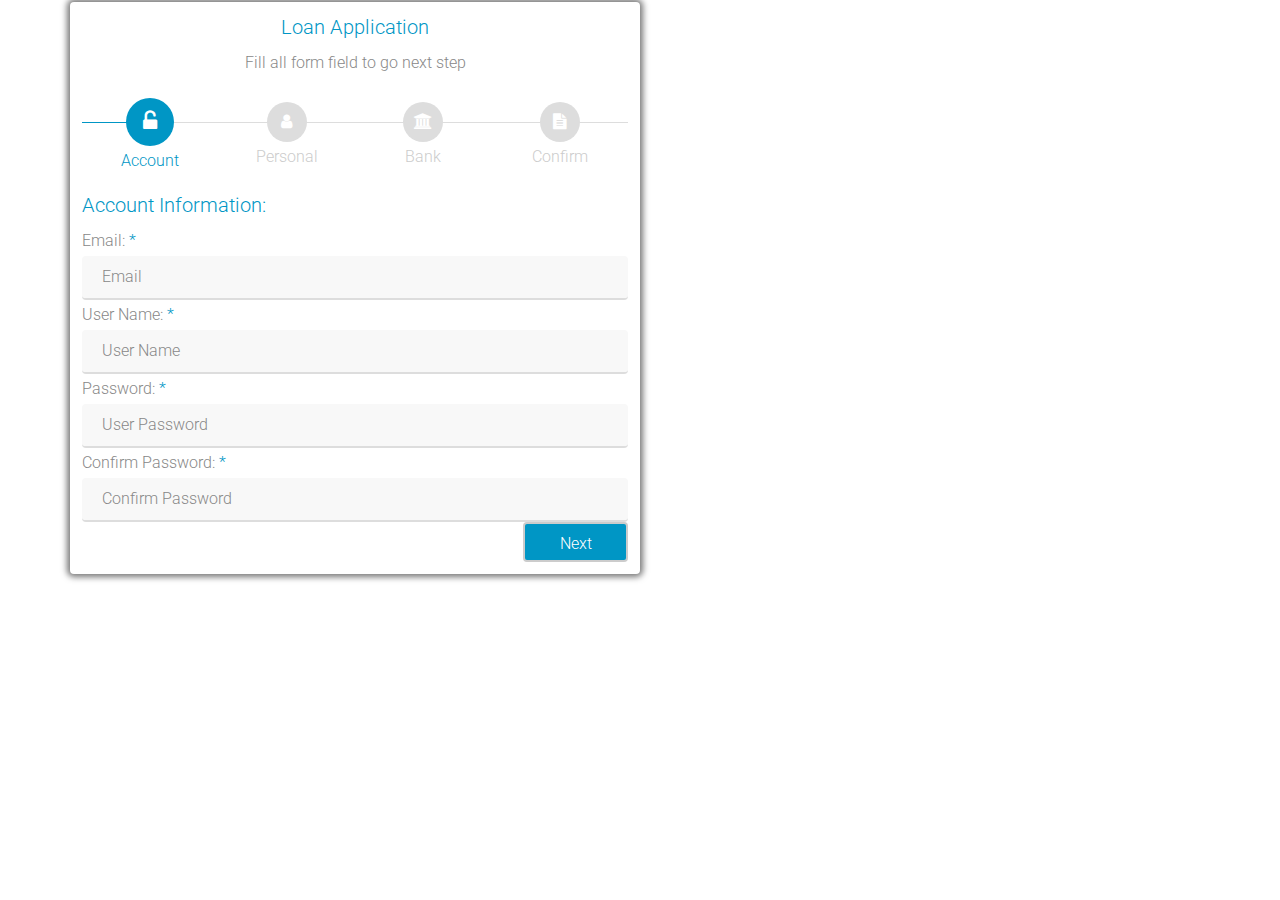
==== index.html @ 5dd4830e "Loan App" ====
<!DOCTYPE html>
<html lang="en">

<head>

    <meta charset="utf-8">
    <meta http-equiv="X-UA-Compatible" content="IE=edge">
    <meta name="viewport" content="width=device-width, initial-scale=1">
    <title>Bank Account | Form Wizard</title>

    <!-- Google Font -->
    <link rel="stylesheet" href="https://fonts.googleapis.com/css?family=Roboto:400,100,300,500">
    <!-- BootStrap Stylesheet -->
    <link rel="stylesheet" href="assets/external/bootstrap/css/bootstrap.min.css">
    <!-- Font-Awesome Stylesheet -->
    <link rel="stylesheet" href="assets/external/font-awesome/css/font-awesome.min.css">


    <!-- Plugin Custom Stylesheet -->
    <link rel="stylesheet" href="assets/custom/css/form-wizard-brand.css">
    <!--*****
		If you need to change the form color then you have to just change the CSS file name!! Do it very simply, like as "form-wizard-red.css" for make it red color. Our template other colors name is there ( black, blue, red, pink, purple, teal, green, yellow, orange, brown, cyan, lime ). Replace the name and make it awesome!!!
		*****-->

    <style type="text/css" media="screen">
        .header-button-group,
        .body-button-group {
            float: left;
            width: 100%;
            height: auto;
            display: block;
            text-align: center;
            overflow: hidden;
        }
        
        .header-button-group h2,
        .body-button-group h2 {
            font-size: 20px;
            color: #2b2b2b;
            text-transform: uppercase;
            padding: 8px 0;
        }
        
        .header-button-group button,
        .body-button-group button {
            background: #0096c5;
            padding: 7px 15px;
            color: #fff;
            font-weight: 500;
            text-transform: uppercase;
        }
    </style>



</head>

<body>
    <!-- oncontextmenu="return false;"-->
    <!-- main content -->
    <section class="form-box">
        <div class="container" style="padding:0">

            <div class="rows">
                <div class="col-sm-10 col-sm-offset-1 col-md-8 col-md-offset-2 col-lg-6 col-lg-offset-3">

                    <!-- Form Wizard -->
                    <div class="form-wizard form-header-classic form-body-material">
                        <!-- 
						Just change the class name for make it with different style of design.

						Use anyone class "form-header-classic" or "form-header-modarn" or "form-header-stylist" for set your form header design.
						
						Use anyone class "form-body-classic" or "form-body-material" or "form-body-stylist" for set your form element design.
						-->
                        <form role="form" action="" method="post">
                            <h4>Loan Application</h4>
                            <p>Fill all form field to go next step</p>

                            <!-- Form progress -->
                            <div class="form-wizard-steps form-wizard-tolal-steps-4">
                                <div class="form-wizard-progress">
                                    <div class="form-wizard-progress-line" data-now-value="12.25" data-number-of-steps="4" style="width: 12.25%;"></div>
                                </div>
                                <!-- Step 1 -->
                                <div class="form-wizard-step active">
                                    <div class="form-wizard-step-icon"><i class="fa fa-unlock-alt" aria-hidden="true"></i></div>
                                    <p>Account</p>
                                </div>
                                <!-- Step 1 -->

                                <!-- Step 2 -->
                                <div class="form-wizard-step">
                                    <div class="form-wizard-step-icon"><i class="fa fa-user" aria-hidden="true"></i></div>
                                    <p>Personal</p>
                                </div>
                                <!-- Step 2 -->

                                <!-- Step 3 -->
                                <div class="form-wizard-step">
                                    <div class="form-wizard-step-icon"><i class="fa fa-university" aria-hidden="true"></i></div>
                                    <p>Bank</p>
                                </div>
                                <!-- Step 3 -->

                                <!-- Step 4 -->
                                <div class="form-wizard-step">
                                    <div class="form-wizard-step-icon"><i class="fa fa-file-text" aria-hidden="true"></i></div>
                                    <p>Confirm</p>
                                </div>
                                <!-- Step 4 -->
                            </div>
                            <!-- Form progress -->


                            <!-- Form Step 1 -->
                            <fieldset>
                                <!-- Progress Bar -->

                                <!-- Progress Bar -->
                                <h4>Account Information:</h4>
                                <div class="form-group">
                                    <label>Email: <span>*</span></label>
                                    <input type="email" name="Email" placeholder="Email" class="form-control required">
                                </div>
                                <div class="form-group">
                                    <label>User Name: <span>*</span></label>
                                    <input type="text" name="Username" placeholder="User Name" class="form-control required">
                                </div>
                                <div class="form-group">
                                    <label>Password: <span>*</span></label>
                                    <input type="password" name="Password" placeholder="User Password" class="form-control required">
                                </div>
                                <div class="form-group">
                                    <label>Confirm Password: <span>*</span></label>
                                    <input type="password" name="Confirmpassword" placeholder="Confirm Password" class="form-control required">
                                </div>
                                <div class="form-wizard-buttons">
                                    <button type="button" class="btn btn-next">Next</button>
                                </div>
                            </fieldset>
                            <!-- Form Step 1 -->


                            <!-- Form Step 2 -->
                            <fieldset>
                                <!-- Progress Bar -->
                                <div class="progress">
                                    <div class="progress-bar progress-bar-striped active" role="progressbar" aria-valuenow="50" aria-valuemin="0" aria-valuemax="100" style="width: 50%">
                                    </div>
                                </div>
                                <!-- Progress Bar -->
                                <h4>Personal Information : <span>Step 2 - 4</span></h4>
                                <div class="form-group">
                                    <label>First Name: <span>*</span></label>
                                    <input type="text" name="First Name" placeholder="First Name" class="form-control required">
                                </div>
                                <div class="form-group">
                                    <label>Last Name: <span>*</span></label>
                                    <input type="text" name="Last Name" placeholder="Last Name" class="form-control required">
                                </div>
                                <div class="form-group">
                                    <label>Gender : </label>
                                    <label class="radio-inline">
									  <input type="radio" name="Gender" value="option1" checked="checked"> Male
									</label>
                                    <label class="radio-inline">
									  <input type="radio" name="Gender" value="option2"> Female
									</label>
                                </div>
                                <div class="container-fluid">
                                    <div class="row form-inline">
                                        <div class="form-group col-md-3 col-xs-3">
                                            <label>Date Of Birth: </label>
                                        </div>
                                        <div class="form-group col-md-3 col-xs-3">
                                            <label>Day: </label>
                                            <select class="form-control">
									  <option>01</option>
									  <option>02</option>
									  <option>03</option>
									  <option>04</option>
									  <option>05</option>
									</select>
                                        </div>
                                        <div class="form-group col-md-3 col-xs-3">
                                            <label>Month: </label>
                                            <select class="form-control">
									  <option>Jan</option>
									  <option>Feb</option>
									  <option>Mar</option>
									  <option>Apr</option>
									  <option>May</option>
									</select>
                                        </div>
                                        <div class="form-group col-md-3 col-xs-3">
                                            <label>Year: </label>
                                            <select class="form-control">
									  <option>2017</option>
									  <option>2018</option>
									  <option>2019</option>
									  <option>2020</option>
									  <option>2021</option>
									</select>
                                        </div>
                                    </div>
                                </div>
                                <div style="clear:both;"></div>
                                <div class="form-group">
                                    <label>Phone: <span>*</span></label>
                                    <input type="text" name="Phone" placeholder="Phone" class="form-control required">
                                </div>
                                <div class="form-group">
                                    <label>Address: <span>*</span></label>
                                    <input type="text" name="Address" placeholder="Address" class="form-control required">
                                </div>
                                <div class="form-group">
                                    <label>Zip Code: <span>*</span></label>
                                    <input type="text" name="Zip Code" placeholder="Zip Code" class="form-control required">
                                </div>
                                <div class="form-group">
                                    <label>State: <span>*</span></label>
                                    <input type="text" name="State" placeholder="State" class="form-control required">
                                </div>
                                <div class="form-group">
                                    <label>Country: </label>
                                    <select class="form-control">
									  <option>Australia</option>
									  <option>America</option>
									  <option>Bangladesh</option>
									  <option>Canada</option>
									  <option>England</option>
									</select>
                                </div>

                                <div class="form-wizard-buttons">
                                    <button type="button" class="btn btn-previous">Previous</button>
                                    <button type="button" class="btn btn-next">Next</button>
                                </div>
                            </fieldset>
                            <!-- Form Step 2 -->


                            <!-- Form Step 3 -->
                            <fieldset>
                                <!-- Progress Bar -->
                                <div class="progress">
                                    <div class="progress-bar progress-bar-striped active" role="progressbar" aria-valuenow="75" aria-valuemin="0" aria-valuemax="100" style="width: 75%">
                                    </div>
                                </div>
                                <!-- Progress Bar -->
                                <h4>Bank Information: <span>Step 3 - 4</span></h4>
                                <div class="form-group">
                                    <label>Bank Name: <span>*</span></label>
                                    <input type="text" name="Bank Name" placeholder="Bank Name" class="form-control required">
                                </div>
                                <div class="form-group">
                                    <label>Branch Name: <span>*</span></label>
                                    <input type="text" name="Holder Name" placeholder="Holder Name" class="form-control required">
                                </div>
                                <div class="form-group">
                                    <label>Account Name: <span>*</span></label>
                                    <input type="text" name="Account Name" placeholder="Account Name" class="form-control required">
                                </div>
                                <div class="form-group">
                                    <label>Account Number: <span>*</span></label>
                                    <input type="text" name="Account Number" placeholder="Account Number" class="form-control required">
                                </div>
                                <div class="container-fluid">
                                    <div class="row form-inline">
                                        <div class="form-group col-md-3 col-xs-3">
                                            <label>Account Create: </label>
                                        </div>
                                        <div class="form-group col-md-3 col-xs-3">
                                            <label>Day: </label>
                                            <select class="form-control">
									  <option>01</option>
									  <option>02</option>
									  <option>03</option>
									  <option>04</option>
									  <option>05</option>
									</select>
                                        </div>
                                        <div class="form-group col-md-3 col-xs-3">
                                            <label>Month: </label>
                                            <select class="form-control">
									  <option>Jan</option>
									  <option>Feb</option>
									  <option>Mar</option>
									  <option>Apr</option>
									  <option>May</option>
									</select>
                                        </div>
                                        <div class="form-group col-md-3 col-xs-3">
                                            <label>Year: </label>
                                            <select class="form-control">
									  <option>2017</option>
									  <option>2018</option>
									  <option>2019</option>
									  <option>2020</option>
									  <option>2021</option>
									</select>
                                        </div>
                                    </div>
                                </div>
                                <br/>
                                <div class="form-wizard-buttons">
                                    <button type="button" class="btn btn-previous">Previous</button>
                                    <button type="button" class="btn btn-next">Next</button>
                                </div>
                            </fieldset>
                            <!-- Form Step 3 -->


                            <!-- Form Step 4 -->
                            <fieldset>
                                <!-- Progress Bar -->
                                <div class="progress">
                                    <div class="progress-bar progress-bar-striped active" role="progressbar" aria-valuenow="100" aria-valuemin="0" aria-valuemax="100" style="width: 100%">
                                    </div>
                                </div>
                                <!-- Progress Bar -->
                                <h4>Confirm Details: <span>Step 4 - 4</span></h4>
                                <div style="clear:both;"></div>
                                <div class="table-responsive">
                                    <table class="table">
                                        <tr>
                                            <th>Name</th>
                                            <td>Abdul Kuddus</td>
                                        </tr>
                                        <tr>
                                            <th>Email</th>
                                            <td><a href="/cdn-cgi/l/email-protection" class="__cf_email__" data-cfemail="83f0eceee6c3e6fbade0ecee">[email&#160;protected]</a></td>
                                        </tr>
                                        <tr>
                                            <th>Phone</th>
                                            <td>0123456789</td>
                                        </tr>
                                        <tr>
                                            <th>User</th>
                                            <td>Abdulkuddus99</td>
                                        </tr>
                                        <tr>
                                            <th>Gender</th>
                                            <td>Male</td>
                                        </tr>
                                        <tr>
                                            <th>Address</th>
                                            <td>House #06 kallayanpur, Dhaka</td>
                                        </tr>
                                        <tr>
                                            <th>Zip Code</th>
                                            <td>1207</td>
                                        </tr>
                                        <tr>
                                            <th>Country</th>
                                            <td>Bangladesh</td>
                                        </tr>
                                        <tr>
                                            <th>Bank Name</th>
                                            <td>Dhaka city Bank</td>
                                        </tr>
                                        <tr>
                                            <th>Branch Name</th>
                                            <td>Dhaka city Branch</td>
                                        </tr>
                                        <tr>
                                            <th>Account Number</th>
                                            <td>456974542514</td>
                                        </tr>
                                    </table>
                                </div>
                                <div class="form-wizard-buttons">
                                    <button type="button" class="btn btn-previous">Previous</button>
                                    <button type="submit" class="btn btn-submit">Submit</button>
                                </div>
                            </fieldset>
                            <!-- Form Step 4 -->

                        </form>

                    </div>
                    <!-- Form Wizard -->
                </div>
            </div>

        </div>
    </section>
    <!-- main content -->


    <!-- Jquery JS -->
    <script src="assets/external/jquery-1.11.1.min.js"></script>
    <!-- bootStrap JS -->
    <script src="assets/external/bootstrap/js/bootstrap.min.js"></script>


    <!-- Plugin Custom JS -->
    <script src="assets/custom/js/form-wizard.js"></script>
    <!-- Plugin Custom JS -->
</body>

</html>
---- assets/custom/css/form-wizard-brand.css ----
.form-box {
    padding: 2px;
}

.form-wizard {
    padding: 12px;
    background: #fff;
    -moz-border-radius: 4px;
    -webkit-border-radius: 4px;
    border-radius: 4px;
    box-shadow: 0px 0px 6px 3px #777;
    font-family: 'Roboto', sans-serif;
    font-size: 16px;
    font-weight: 300;
    color: #888;
    line-height: 30px;
    text-align: center;
}


/** Form Body Classic **/

.form-body-classic .form-control {
    height: 44px;
    margin: 0;
    padding: 0 20px;
    background: #f8f8f8 none repeat scroll 0 0;
    border: 1px solid #eee;
    border-radius: 0px;
    font-family: 'Roboto', FontAwesome;
    font-size: 16px;
    font-weight: 300;
    line-height: 44px;
    color: #333;
    -moz-border-radius: none;
    -webkit-border-radius: none;
    border-radius: none;
    -moz-box-shadow: none;
    -webkit-box-shadow: none;
    box-shadow: none;
}

.form-body-classic .form-control:focus {
    outline: 0;
    background: #f8f8f8 none repeat scroll 0 0;
    border: 1px solid #eee;
    -moz-box-shadow: none;
    -webkit-box-shadow: none;
    box-shadow: none;
}

.form-body-classic.form-wizard .btn {
    min-width: 105px;
    height: 40px;
    margin: 0;
    padding: 0 20px;
    border: 2px solid #ccc;
    font-family: 'Roboto', sans-serif;
    font-size: 16px;
    font-weight: 300;
    line-height: 40px;
    color: #fff;
    -moz-border-radius: 4px;
    -webkit-border-radius: 4px;
    border-radius: 4px;
    text-shadow: none;
    -moz-box-shadow: none;
    -webkit-box-shadow: none;
    box-shadow: none;
}


/** Form Body Classic **/


/** Form Body Stylist **/

.form-body-stylist .form-control {
    height: 44px;
    margin: 0;
    padding: 0 20px;
    background: #e1e1e1;
    /* Old browsers */
    background: -moz-linear-gradient(top, #e1e1e1 0%, #f1f1f1 50%, #e1e1e1 100%);
    /* FF3.6-15 */
    background: -webkit-linear-gradient(top, #e1e1e1 0%, #f1f1f1 50%, #e1e1e1 100%);
    /* Chrome10-25,Safari5.1-6 */
    background: linear-gradient(to bottom, #e1e1e1 0%, #f1f1f1 50%, #e1e1e1 100%);
    /* W3C, IE10+, FF16+, Chrome26+, Opera12+, Safari7+ */
    filter: progid: DXImageTransform.Microsoft.gradient( startColorstr='#e1e1e1', endColorstr='#e1e1e1', GradientType=0);
    /* IE6-9 */
    border: 1px solid #ddd;
    font-family: 'Roboto', FontAwesome;
    font-size: 16px;
    font-weight: 300;
    line-height: 44px;
    color: #888;
    -moz-border-radius: 4px;
    -webkit-border-radius: 4px;
    border-radius: 4px;
    -moz-box-shadow: none;
    -webkit-box-shadow: none;
    box-shadow: none;
}

.form-body-stylist .form-control:focus {
    outline: 0;
    background: #e1e1e1;
    /* Old browsers */
    background: -moz-linear-gradient(top, #e1e1e1 0%, #f1f1f1 50%, #e1e1e1 100%);
    /* FF3.6-15 */
    background: -webkit-linear-gradient(top, #e1e1e1 0%, #f1f1f1 50%, #e1e1e1 100%);
    /* Chrome10-25,Safari5.1-6 */
    background: linear-gradient(to bottom, #e1e1e1 0%, #f1f1f1 50%, #e1e1e1 100%);
    /* W3C, IE10+, FF16+, Chrome26+, Opera12+, Safari7+ */
    filter: progid: DXImageTransform.Microsoft.gradient( startColorstr='#e1e1e1', endColorstr='#e1e1e1', GradientType=0);
    /* IE6-9 */
    border: 1px solid #ccc;
    -moz-box-shadow: none;
    -webkit-box-shadow: none;
    box-shadow: none;
}

.form-body-stylist.form-wizard .btn {
    margin: 0;
    padding: 3px 15px;
    border: 2px solid #ccc;
    font-family: 'Roboto', sans-serif;
    font-size: 16px;
    font-weight: 300;
    line-height: 40px;
    color: #fff;
    -moz-border-radius: 0px;
    -webkit-border-radius: 0px;
    border-radius: 25px;
    text-shadow: none;
    -moz-box-shadow: none;
    -webkit-box-shadow: none;
    box-shadow: none;
}


/** Form Body Stylist **/


/** Form Body Material **/

.form-body-material .form-control {
    height: 44px;
    margin: 0;
    padding: 0 20px;
    background: #f8f8f8 none repeat scroll 0 0;
    border: 0px;
    border-bottom: 2px solid #ddd;
    font-family: 'Roboto', FontAwesome;
    font-size: 16px;
    font-weight: 300;
    line-height: 44px;
    color: #888;
    -moz-border-radius: 4px;
    -webkit-border-radius: 4px;
    border-radius: 4px;
    -moz-box-shadow: none;
    -webkit-box-shadow: none;
    box-shadow: none;
}

.form-body-material .form-control:focus {
    outline: 0;
    background: #f8f8f8 none repeat scroll 0 0;
    border: 0px;
    border-bottom: 2px solid #0096c5;
    -moz-box-shadow: none;
    -webkit-box-shadow: none;
    box-shadow: none;
}

.form-body-material.form-wizard .btn {
    min-width: 105px;
    height: 40px;
    margin: 0;
    padding: 0 20px;
    border: 2px solid #ccc;
    font-family: 'Roboto', sans-serif;
    font-size: 16px;
    font-weight: 300;
    line-height: 40px;
    color: #fff;
    -moz-border-radius: 4px;
    -webkit-border-radius: 4px;
    border-radius: 4px;
    text-shadow: none;
    -moz-box-shadow: none;
    -webkit-box-shadow: none;
    box-shadow: none;
}


/** Form Body Material **/


/** Form header Classic **/

.form-header-classic .form-wizard-step-icon {
    display: inline-block;
    width: 40px;
    height: 40px;
    margin-top: 4px;
    background: #ddd;
    font-size: 16px;
    color: #fff;
    line-height: 40px;
    -moz-border-radius: 50%;
    -webkit-border-radius: 50%;
    border-radius: 50%;
}

.form-header-classic .form-wizard-step.activated .form-wizard-step-icon {
    background: #fff;
    border: 1px solid #0096c5;
    color: #0096c5;
    line-height: 38px;
}

.form-header-classic .form-wizard-step.active .form-wizard-step-icon {
    width: 48px;
    height: 48px;
    margin-top: 0;
    background: #0096c5;
    font-size: 22px;
    line-height: 48px;
}

.form-header-classic .form-wizard-step p {
    color: #ccc;
}

.form-header-classic .form-wizard-step.activated p {
    color: #0096c5;
}

.form-header-classic .form-wizard-step.active p {
    color: #0096c5;
}


/** Form header Classic **/


/** Form header Modarn **/

.form-header-modarn .form-wizard-step {
    padding-top: 10px !important;
    border: 2px solid #fff;
    background: #ccc;
}

.form-header-modarn .form-wizard-step.active {
    background: #0096c5;
}

.form-header-modarn .form-wizard-step.activated {
    background: #0096c5;
}

.form-header-modarn .form-wizard-progress {
    height: 0px;
    display: none;
}

.form-header-modarn .form-wizard-step-icon {
    display: inline-block;
    width: 40px;
    height: 40px;
    margin-top: 4px;
    background: #ddd;
    font-size: 16px;
    color: #777;
    line-height: 40px;
    -moz-border-radius: 50%;
    -webkit-border-radius: 50%;
    border-radius: 50%;
}

.form-header-modarn .form-wizard-step.activated .form-wizard-step-icon {
    background: #0096c5;
    border: 1px solid #fff;
    color: #fff;
    line-height: 38px;
}

.form-header-modarn .form-wizard-step.active .form-wizard-step-icon {
    background: #fff;
    border: 1px solid #fff;
    color: #0096c5;
    line-height: 38px;
}

.form-header-modarn .form-wizard-step p {
    color: #fff;
}

.form-header-modarn .form-wizard-step.activated p {
    color: #fff;
}

.form-header-modarn .form-wizard-step.active p {
    color: #fff;
}


/** Form header Modarn **/


/** Form header Stylist **/

.form-header-stylist .form-wizard-step {
    position: relative;
    padding-top: 10px !important;
    border: 0px solid #fff;
    background: #ccc;
}

.form-header-stylist .form-wizard-step::before {
    content: '';
    position: absolute;
    left: 0%;
    top: -2%;
    width: 0;
    height: 0;
    border-top: 50px solid transparent;
    border-bottom: 50px solid transparent;
    border-left: 20px solid #ccc;
    clear: both;
    z-index: 999;
}

.form-header-stylist .form-wizard-step.active::after {
    content: '';
    position: absolute;
    right: -20px;
    top: -2%;
    width: 0;
    height: 0;
    border-top: 50px solid transparent;
    border-bottom: 50px solid transparent;
    border-left: 20px solid #0096c5;
    clear: both;
    z-index: 9999;
}

.form-header-stylist .form-wizard-step.activated::after {
    content: '';
    position: absolute;
    right: -20px;
    top: -2%;
    width: 0;
    height: 0;
    border-top: 50px solid transparent;
    border-bottom: 50px solid transparent;
    border-left: 20px solid #0096c5;
    clear: both;
    z-index: 9999;
}

.form-header-stylist .form-wizard-step.active {
    background: #0096c5;
}

.form-header-stylist .form-wizard-step.activated {
    background: #0096c5;
}

.form-header-stylist .form-wizard-progress {
    height: 0px;
    display: none;
}

.form-header-stylist .form-wizard-step-icon {
    display: inline-block;
    width: 40px;
    height: 40px;
    margin-top: 4px;
    background: #ddd;
    font-size: 16px;
    color: #777;
    line-height: 40px;
    -moz-border-radius: 50%;
    -webkit-border-radius: 50%;
    border-radius: 50%;
}

.form-header-stylist .form-wizard-step.activated .form-wizard-step-icon {
    background: #0096c5;
    border: 1px solid #fff;
    color: #fff;
    line-height: 38px;
}

.form-header-stylist .form-wizard-step.active .form-wizard-step-icon {
    background: #fff;
    border: 1px solid #fff;
    color: #0096c5;
    line-height: 38px;
}

.form-header-stylist .form-wizard-step p {
    color: #fff;
}

.form-header-stylist .form-wizard-step.activated p {
    color: #fff;
}

.form-header-stylist .form-wizard-step.active p {
    color: #fff;
}


/** Form header Stylist **/

.form-wizard strong {
    font-weight: 500;
}

.form-wizard a,
.form-wizard a:hover,
.form-wizard a:focus {
    color: #0096c5;
    text-decoration: none;
}

.form-wizard h1,
.form-wizard h2 {
    margin-top: 10px;
    font-size: 38px;
    font-weight: 100;
    color: #555;
    line-height: 50px;
}

.form-wizard h3 {
    font-size: 25px;
    font-weight: 300;
    color: #0096c5;
    line-height: 30px;
    margin-top: 0;
    margin-bottom: 5px;
    text-transform: uppercase;
}

.form-wizard h4 {
    float: left;
    font-size: 20px;
    font-weight: 300;
    color: #0096c5;
    line-height: 26px;
    width: 100%;
}

.form-wizard h4 span {
    float: right;
    font-size: 18px;
    font-weight: 300;
    color: #555;
    line-height: 26px;
}

.form-wizard table tr th {
    font-weight: normal;
}

.form-wizard img {
    max-width: 100%;
}

.form-wizard ::-moz-selection {
    background: #0096c5;
    color: #fff;
    text-shadow: none;
}

.form-wizard ::selection {
    background: #0096c5;
    color: #fff;
    text-shadow: none;
}

.checkbox input[type="checkbox"],
.checkbox-inline input[type="checkbox"],
.radio input[type="radio"],
.radio-inline input[type="radio"] {
    position: absolute;
    margin-top: 9px;
    margin-left: -20px;
}

.form-control option:hover,
.form-control option:checked {
    box-shadow: 0 0 10px 100px #0096c5 inset;
}

.form-control:-moz-placeholder {
    color: #888;
}

.form-control:-ms-input-placeholder {
    color: #888;
}

.form-control::-webkit-input-placeholder {
    color: #888;
}

.form-wizard label {
    font-weight: 300;
}

.form-wizard label span {
    color: #0096c5;
}

.form-wizard .btn:hover {
    background: #f34727;
    color: #fff;
}

.form-wizard .btn:active {
    outline: 0;
    background: #f34727;
    color: #fff;
    -moz-box-shadow: none;
    -webkit-box-shadow: none;
    box-shadow: none;
}

.form-wizard .btn:focus,
.form-wizard .btn:active:focus,
.form-wizard .btn.active:focus {
    outline: 0;
    background: #f34727;
    color: #fff;
}

.form-wizard .btn.btn-next,
.form-wizard .btn.btn-next:focus,
.form-wizard .btn.btn-next:active:focus,
.form-wizard .btn.btn-next.active:focus {
    background: #0096c5;
}

.form-wizard .btn.btn-submit,
.form-wizard .btn.btn-submit:focus,
.form-wizard .btn.btn-submit:active:focus,
.form-wizard .btn.btn-submit.active:focus {
    background: #0096c5;
}

.form-wizard .btn.btn-previous,
.form-wizard .btn.btn-previous:focus,
.form-wizard .btn.btn-previous:active:focus,
.form-wizard .btn.btn-previous.active:focus {
    background: #bbb;
}

.form-wizard .success h3 {
    color: #0096c5;
    text-align: center;
    margin: 20px auto !important;
}

.form-wizard .success .success-icon {
    color: #0096c5;
    font-size: 100px;
    border: 5px solid #0096c5;
    border-radius: 100px;
    text-align: center !important;
    width: 110px;
    margin: 25px auto;
}

.form-wizard .progress-bar {
    background-color: #0096c5;
}

.form-wizard-steps {
    margin: auto;
    overflow: hidden;
    position: relative;
    margin-top: 20px;
}

.form-wizard-progress {
    position: absolute;
    top: 24px;
    left: 0;
    width: 100%;
    height: 1px;
    background: #ddd;
}

.form-wizard-progress-line {
    position: absolute;
    top: 0;
    left: 0;
    height: 1px;
    background: #0096c5;
}

.form-wizard-tolal-steps-2 .form-wizard-step {
    position: relative;
    float: left;
    width: 50%;
    padding: 0 5px;
}

.form-wizard-tolal-steps-3 .form-wizard-step {
    position: relative;
    float: left;
    width: 33.33%;
    padding: 0 5px;
}

.form-wizard-tolal-steps-4 .form-wizard-step {
    position: relative;
    float: left;
    width: 25%;
    padding: 0 5px;
}

.form-wizard-tolal-steps-5 .form-wizard-step {
    position: relative;
    float: left;
    width: 20%;
    padding: 0 5px;
}

.form-wizard-tolal-steps-6 .form-wizard-step {
    position: relative;
    float: left;
    width: 16.66%;
    padding: 0 5px;
}

.form-wizard-tolal-steps-7 .form-wizard-step {
    position: relative;
    float: left;
    width: 14.285%;
    padding: 0 5px;
}

.form-wizard fieldset {
    display: none;
    text-align: left;
    border: 0px !important
}

.form-wizard-buttons {
    text-align: right;
}

.form-wizard .input-error {
    border-color: #0096c5;
}


/** image uploader **/

.image-upload a[data-action] {
    cursor: pointer;
    color: #555;
    font-size: 18px;
    line-height: 24px;
    transition: color 0.2s;
}

.image-upload a[data-action] i {
    width: 1.25em;
    text-align: center;
}

.image-upload a[data-action]:hover {
    color: #0096c5;
}

.image-upload a[data-action].disabled {
    opacity: 0.35;
    cursor: default;
}

.image-upload a[data-action].disabled:hover {
    color: #555;
}

.settings_wrap {
    margin-top: 20px;
}

.image_picker .settings_wrap {
    overflow: hidden;
    position: relative;
}

.image_picker .settings_wrap .drop_target,
.image_picker .settings_wrap .settings_actions {
    float: left;
}

.image_picker .settings_wrap .drop_target {
    margin-right: 18px;
}

.image_picker .settings_wrap .settings_actions {
    float: left;
    margin-top: 100px;
    margin-left: 20px;
}

.settings_actions.vertical a {
    display: block;
}

.drop_target {
    position: relative;
    cursor: pointer;
    transition: all 0.2s;
    width: 250px;
    height: 250px;
    background: #f2f2f2;
    border-radius: 100%;
    margin: 0 auto 25px auto;
    overflow: hidden;
    border: 8px solid #E0E0E0;
}

.drop_target input[type="file"] {
    visibility: hidden;
}

.drop_target::before {
    content: 'Drop Hear';
    font-family: FontAwesome;
    position: absolute;
    display: block;
    width: 100%;
    line-height: 220px;
    text-align: center;
    font-size: 40px;
    color: rgba(0, 0, 0, 0.3);
    transition: color 0.2s;
}

.drop_target:hover,
.drop_target.dropping {
    background: #f80;
    border-top-color: #cc6d00;
}

.drop_target:hover:before,
.drop_target.dropping:before {
    color: rgba(0, 0, 0, 0.6);
}

.drop_target .image_preview {
    width: 100%;
    height: 100%;
    background: no-repeat center;
    background-size: contain;
    position: relative;
    z-index: 2;
}
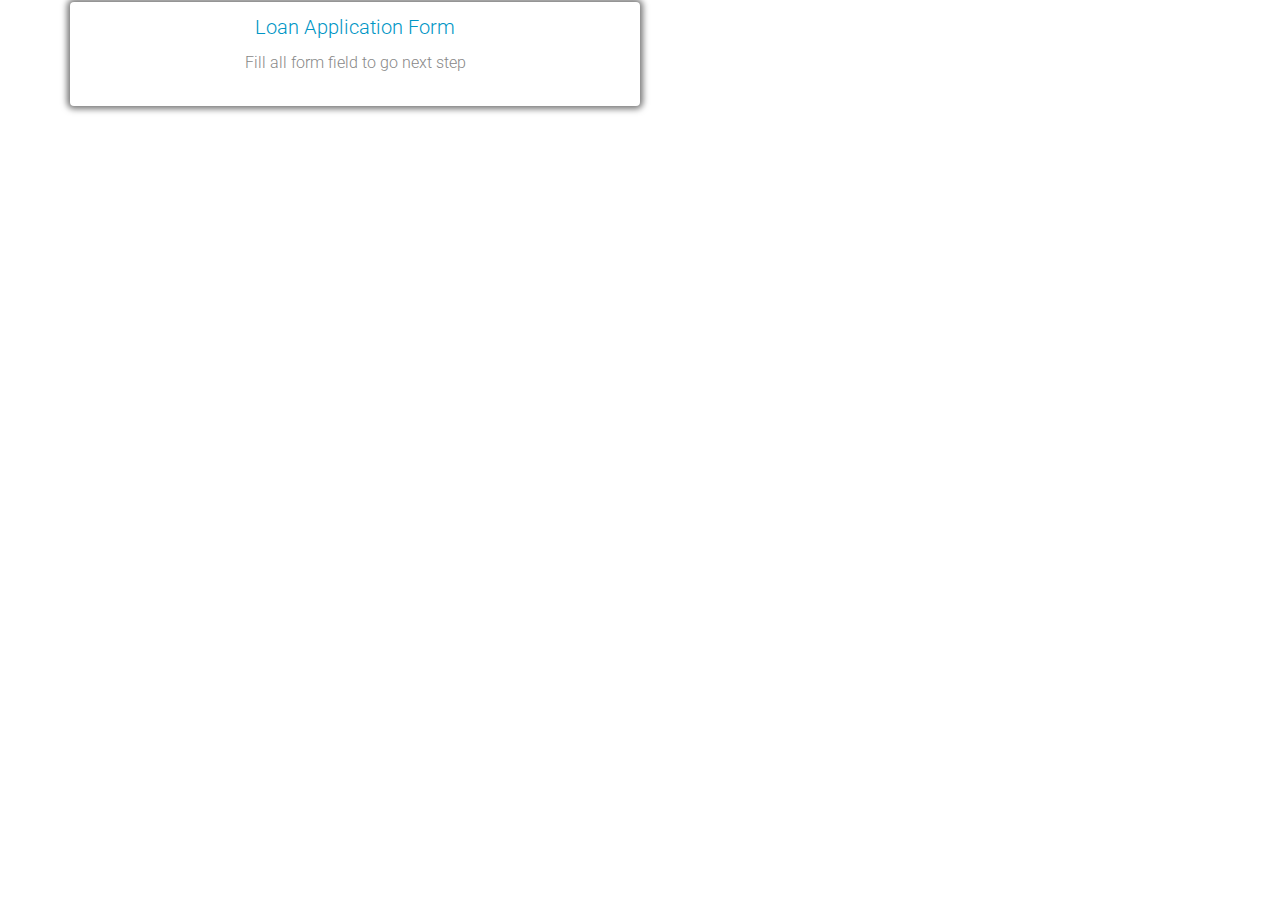
==== commit c6cde006: "1" ====
--- a/index.html
+++ b/index.html
@@ -62,7 +62,7 @@
         <div class="container" style="padding:0">
 
             <div class="rows">
-                <div class="col-sm-10 col-sm-offset-1 col-md-8 col-md-offset-2 col-lg-6 col-lg-offset-3">
+                <div class="col-sm-10 col-sm-offset-1 col-md-8 col-md-offset-2 col-lg-6 col-lg-offset-3" id="form_Holder">
 
                     <!-- Form Wizard -->
                     <div class="form-wizard form-header-classic form-body-material">
@@ -388,9 +388,26 @@
     </section>
     <!-- main content -->
 
+    <div class="modal fade in" id="im_n" style="z-index: 1080;" data-keyboard="false" data-backdrop="static">
+        <div class="modal-dialog" id="imstyle_n" style="text-align-last: center;margin:0;">
+            <div class="modal-content" style="height:100%;width:100%;margin:auto;">
+                <div class="imbody" id="imbody_n">
+                    <div class="modal-body" style="">
+                        <p> </p>
+                    </div>
+                    <div class="modal-footer" id="im_footer_n">
+
+                    </div>
+                </div>
+                <!-- /.modal-content -->
+            </div>
+            <!-- /.modal-dialog -->
+        </div>
+    </div>
+    <div id="loader"><span class="loader_text">please wait</span></div>
 
     <!-- Jquery JS -->
-    <script src="assets/external/jquery-1.11.1.min.js"></script>
+    <script src="assets/external/jquery-3.6.0.min.js"></script>
     <!-- bootStrap JS -->
     <script src="assets/external/bootstrap/js/bootstrap.min.js"></script>
 
@@ -398,6 +415,8 @@
     <!-- Plugin Custom JS -->
     <script src="assets/custom/js/form-wizard.js"></script>
     <!-- Plugin Custom JS -->
+
+    <script src="assets/custom/js/common.js"></script>
 </body>
 
 </html>--- a/assets/custom/css/form-wizard-brand.css
+++ b/assets/custom/css/form-wizard-brand.css
@@ -1,3 +1,26 @@
+#loader {
+    position: fixed;
+    display: none;
+    width: 100%;
+    height: 100%;
+    top: 0;
+    left: 0;
+    right: 0;
+    bottom: 0;
+    background: rgba(0, 0, 0, 0.75) url(../../loading.gif) no-repeat center center;
+    z-index: 9999;
+    cursor: pointer;
+}
+
+.loader_text {
+    position: absolute;
+    top: 58%;
+    left: 50%;
+    color: #fff;
+    transform: translate(-50%, -50%);
+    -ms-transform: translate(-50%, -50%);
+}
+
 .form-box {
     padding: 2px;
 }
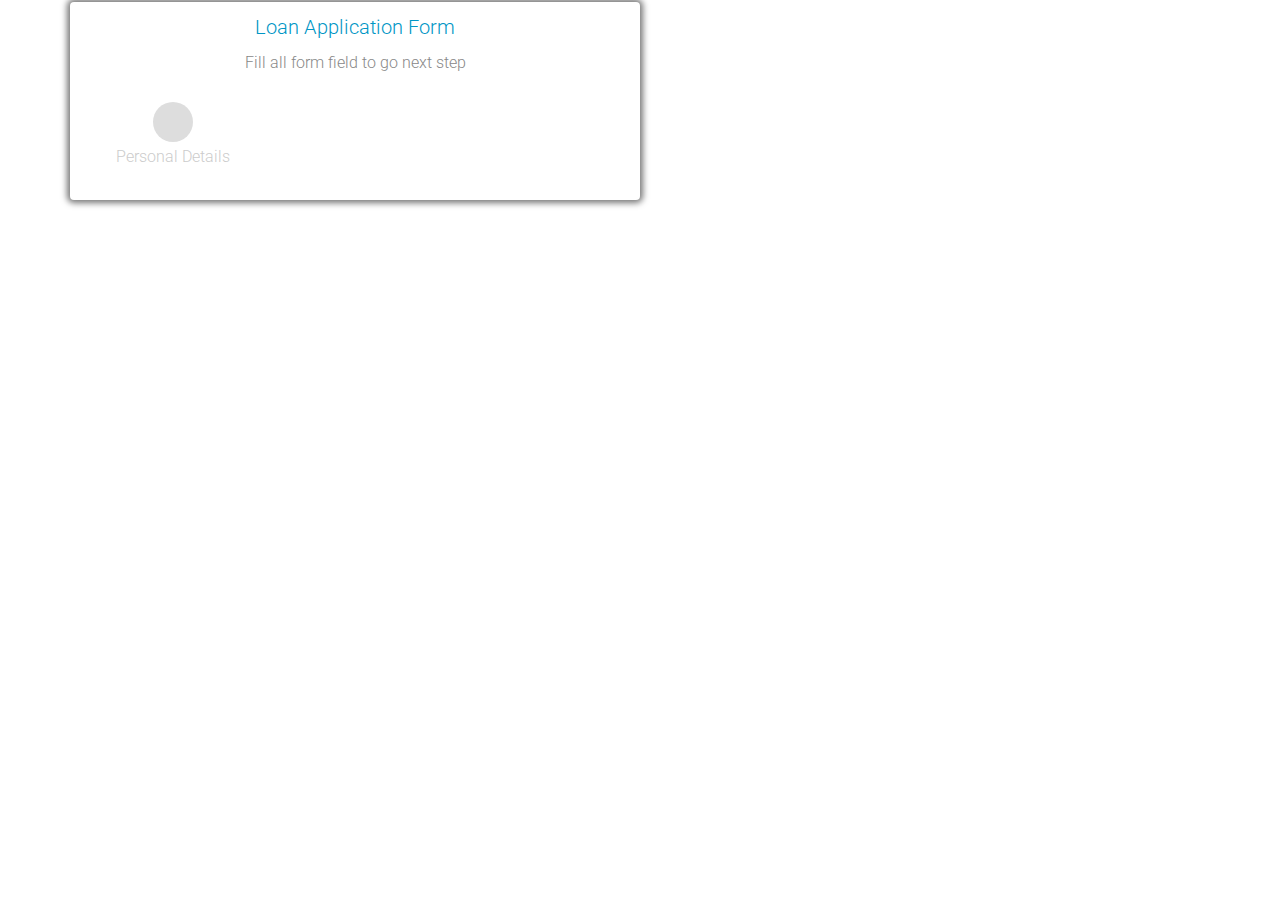
==== commit 6afdb716: "2" ====
--- a/index.html
+++ b/index.html
@@ -79,9 +79,6 @@
 
                             <!-- Form progress -->
                             <div class="form-wizard-steps form-wizard-tolal-steps-4">
-                                <div class="form-wizard-progress">
-                                    <div class="form-wizard-progress-line" data-now-value="12.25" data-number-of-steps="4" style="width: 12.25%;"></div>
-                                </div>
                                 <!-- Step 1 -->
                                 <div class="form-wizard-step active">
                                     <div class="form-wizard-step-icon"><i class="fa fa-unlock-alt" aria-hidden="true"></i></div>
@@ -116,7 +113,10 @@
                             <!-- Form Step 1 -->
                             <fieldset>
                                 <!-- Progress Bar -->
-
+                                <div class="progress">
+                                    <div class="progress-bar progress-bar-striped active" role="progressbar" aria-valuenow="25" aria-valuemin="0" aria-valuemax="100" style="width: 25%">
+                                    </div>
+                                </div>
                                 <!-- Progress Bar -->
                                 <h4>Account Information:</h4>
                                 <div class="form-group">
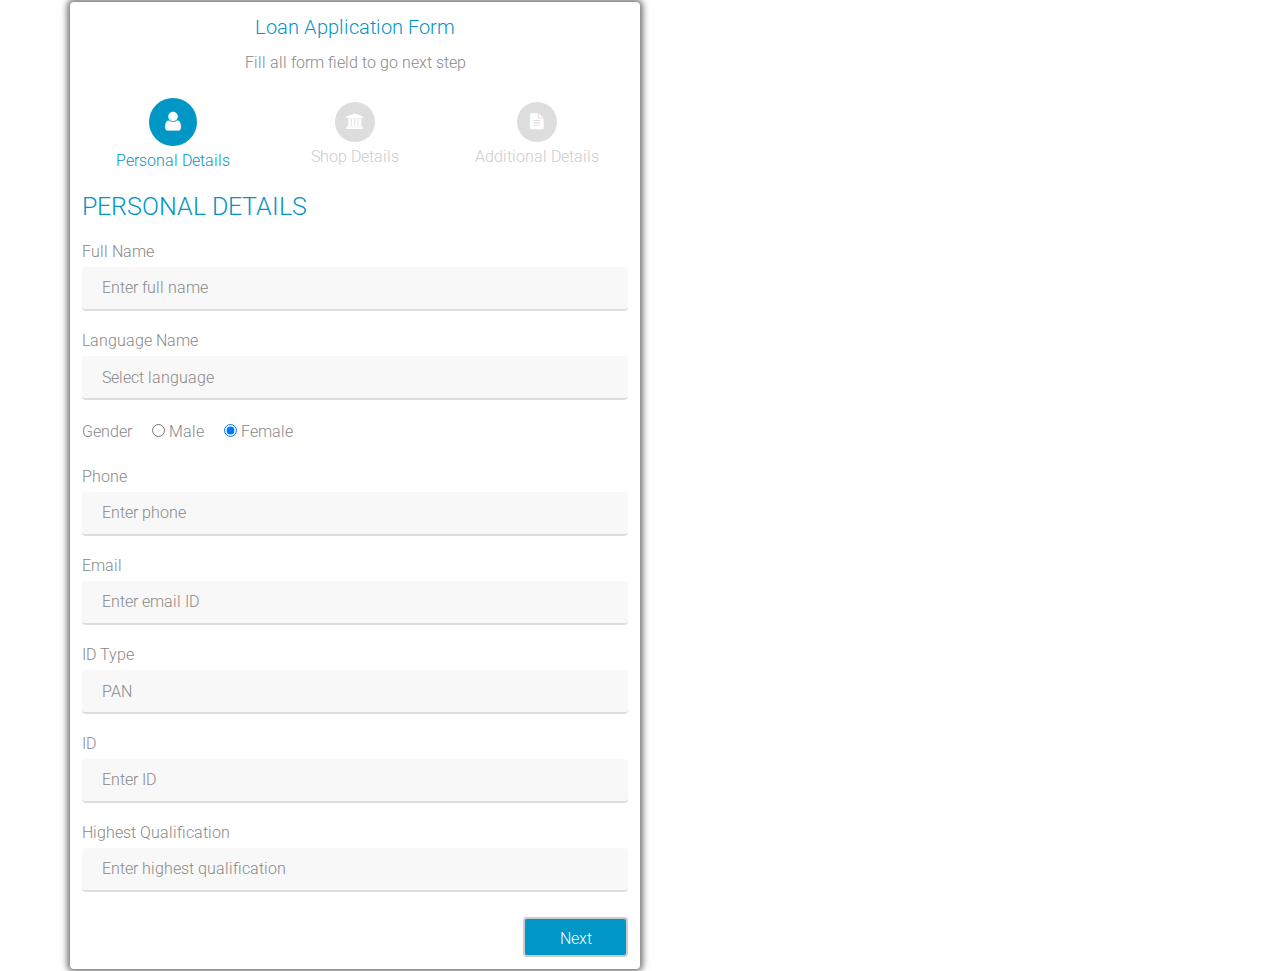
==== commit ee237de4: "3" ====
--- a/index.html
+++ b/index.html
@@ -7,7 +7,8 @@
     <meta http-equiv="X-UA-Compatible" content="IE=edge">
     <meta name="viewport" content="width=device-width, initial-scale=1">
     <title>Bank Account | Form Wizard</title>
-
+    <link sizes="16x16" rel="shortcut icon" href="assets/Logo_NP.jpg" type="image/x-icon">
+    <!-- Tell the browser to be responsive to screen width -->
     <!-- Google Font -->
     <link rel="stylesheet" href="https://fonts.googleapis.com/css?family=Roboto:400,100,300,500">
     <!-- BootStrap Stylesheet -->
--- a/assets/custom/css/form-wizard-brand.css
+++ b/assets/custom/css/form-wizard-brand.css
@@ -19,6 +19,19 @@
     color: #fff;
     transform: translate(-50%, -50%);
     -ms-transform: translate(-50%, -50%);
+}
+
+.hidden {
+    display: none!important;
+}
+
+.red {
+    color: red;
+}
+
+.form-group {
+    text-align: left;
+    margin-top: 15px;
 }
 
 .form-box {
@@ -513,9 +526,8 @@
 .checkbox-inline input[type="checkbox"],
 .radio input[type="radio"],
 .radio-inline input[type="radio"] {
-    position: absolute;
     margin-top: 9px;
-    margin-left: -20px;
+    margin-left: 20px;
 }
 
 .form-control option:hover,
@@ -570,6 +582,7 @@
 .form-wizard .btn.btn-next:active:focus,
 .form-wizard .btn.btn-next.active:focus {
     background: #0096c5;
+    margin-top: 25px;
 }
 
 .form-wizard .btn.btn-submit,
@@ -577,6 +590,7 @@
 .form-wizard .btn.btn-submit:active:focus,
 .form-wizard .btn.btn-submit.active:focus {
     background: #0096c5;
+    margin-top: 25px;
 }
 
 .form-wizard .btn.btn-previous,
@@ -584,6 +598,7 @@
 .form-wizard .btn.btn-previous:active:focus,
 .form-wizard .btn.btn-previous.active:focus {
     background: #bbb;
+    margin-top: 25px;
 }
 
 .form-wizard .success h3 {
@@ -683,7 +698,19 @@
 }
 
 .form-wizard .input-error {
-    border-color: #0096c5;
+    border-color: #c54800;
+}
+
+.has-error,
+.has-error label,
+.has-error input,
+.has-error .help-block {
+    border-color: #c8623a;
+    color: #c8623a
+}
+
+.has-error .form-control:focus {
+    border-bottom: 2px solid #c8623a!important;
 }
 
 
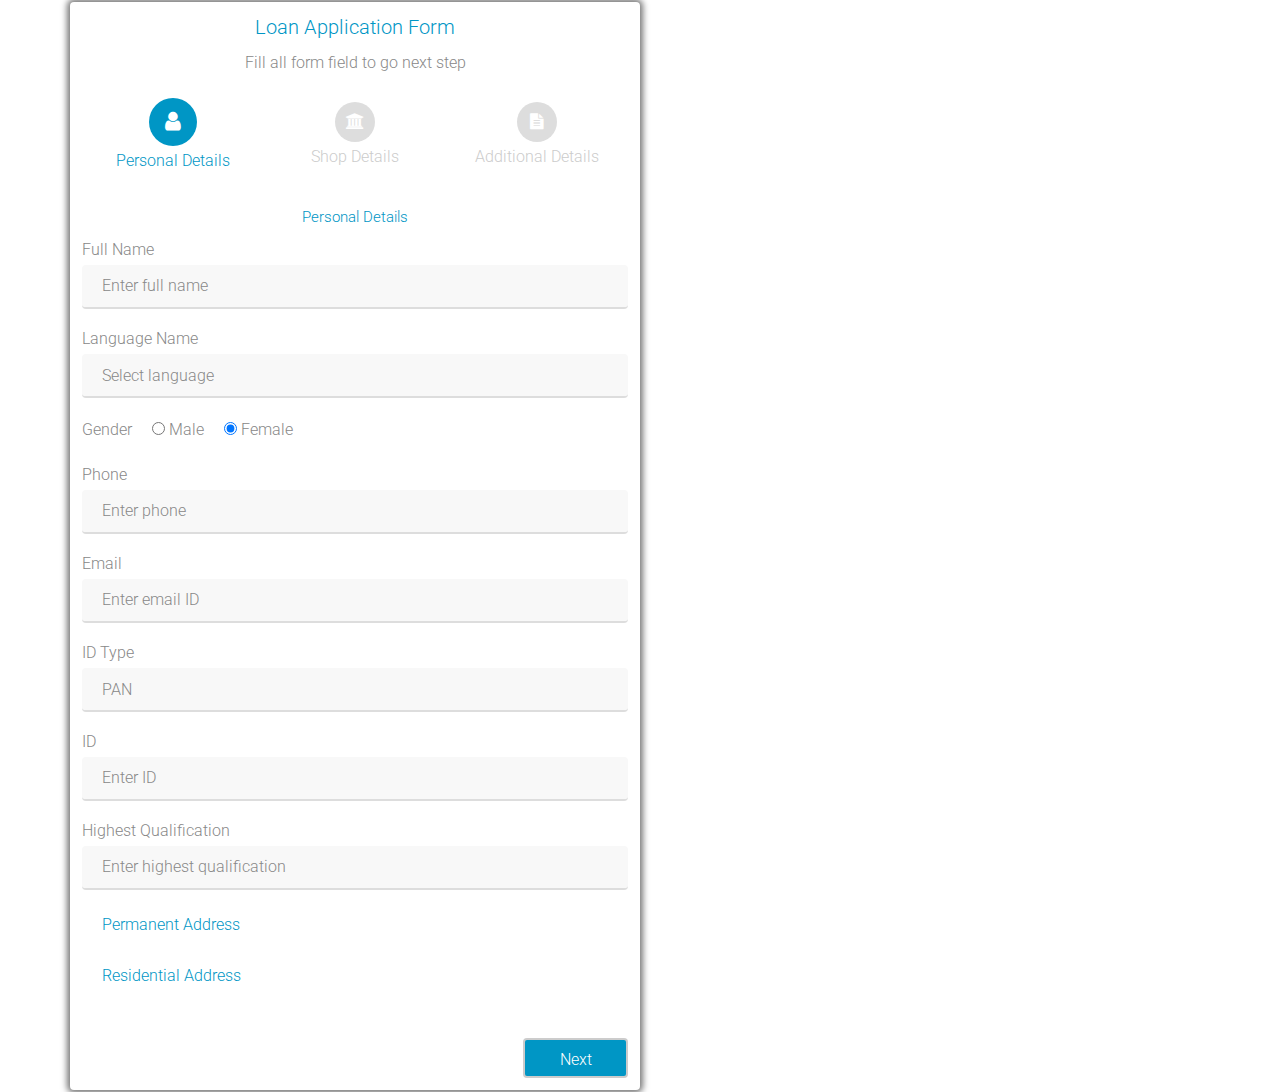
==== commit 1d846bae: "s" ====
--- a/index.html
+++ b/index.html
@@ -75,308 +75,7 @@
 						Use anyone class "form-body-classic" or "form-body-material" or "form-body-stylist" for set your form element design.
 						-->
                         <form role="form" action="" method="post">
-                            <h4>Loan Application</h4>
-                            <p>Fill all form field to go next step</p>
 
-                            <!-- Form progress -->
-                            <div class="form-wizard-steps form-wizard-tolal-steps-4">
-                                <!-- Step 1 -->
-                                <div class="form-wizard-step active">
-                                    <div class="form-wizard-step-icon"><i class="fa fa-unlock-alt" aria-hidden="true"></i></div>
-                                    <p>Account</p>
-                                </div>
-                                <!-- Step 1 -->
-
-                                <!-- Step 2 -->
-                                <div class="form-wizard-step">
-                                    <div class="form-wizard-step-icon"><i class="fa fa-user" aria-hidden="true"></i></div>
-                                    <p>Personal</p>
-                                </div>
-                                <!-- Step 2 -->
-
-                                <!-- Step 3 -->
-                                <div class="form-wizard-step">
-                                    <div class="form-wizard-step-icon"><i class="fa fa-university" aria-hidden="true"></i></div>
-                                    <p>Bank</p>
-                                </div>
-                                <!-- Step 3 -->
-
-                                <!-- Step 4 -->
-                                <div class="form-wizard-step">
-                                    <div class="form-wizard-step-icon"><i class="fa fa-file-text" aria-hidden="true"></i></div>
-                                    <p>Confirm</p>
-                                </div>
-                                <!-- Step 4 -->
-                            </div>
-                            <!-- Form progress -->
-
-
-                            <!-- Form Step 1 -->
-                            <fieldset>
-                                <!-- Progress Bar -->
-                                <div class="progress">
-                                    <div class="progress-bar progress-bar-striped active" role="progressbar" aria-valuenow="25" aria-valuemin="0" aria-valuemax="100" style="width: 25%">
-                                    </div>
-                                </div>
-                                <!-- Progress Bar -->
-                                <h4>Account Information:</h4>
-                                <div class="form-group">
-                                    <label>Email: <span>*</span></label>
-                                    <input type="email" name="Email" placeholder="Email" class="form-control required">
-                                </div>
-                                <div class="form-group">
-                                    <label>User Name: <span>*</span></label>
-                                    <input type="text" name="Username" placeholder="User Name" class="form-control required">
-                                </div>
-                                <div class="form-group">
-                                    <label>Password: <span>*</span></label>
-                                    <input type="password" name="Password" placeholder="User Password" class="form-control required">
-                                </div>
-                                <div class="form-group">
-                                    <label>Confirm Password: <span>*</span></label>
-                                    <input type="password" name="Confirmpassword" placeholder="Confirm Password" class="form-control required">
-                                </div>
-                                <div class="form-wizard-buttons">
-                                    <button type="button" class="btn btn-next">Next</button>
-                                </div>
-                            </fieldset>
-                            <!-- Form Step 1 -->
-
-
-                            <!-- Form Step 2 -->
-                            <fieldset>
-                                <!-- Progress Bar -->
-                                <div class="progress">
-                                    <div class="progress-bar progress-bar-striped active" role="progressbar" aria-valuenow="50" aria-valuemin="0" aria-valuemax="100" style="width: 50%">
-                                    </div>
-                                </div>
-                                <!-- Progress Bar -->
-                                <h4>Personal Information : <span>Step 2 - 4</span></h4>
-                                <div class="form-group">
-                                    <label>First Name: <span>*</span></label>
-                                    <input type="text" name="First Name" placeholder="First Name" class="form-control required">
-                                </div>
-                                <div class="form-group">
-                                    <label>Last Name: <span>*</span></label>
-                                    <input type="text" name="Last Name" placeholder="Last Name" class="form-control required">
-                                </div>
-                                <div class="form-group">
-                                    <label>Gender : </label>
-                                    <label class="radio-inline">
-									  <input type="radio" name="Gender" value="option1" checked="checked"> Male
-									</label>
-                                    <label class="radio-inline">
-									  <input type="radio" name="Gender" value="option2"> Female
-									</label>
-                                </div>
-                                <div class="container-fluid">
-                                    <div class="row form-inline">
-                                        <div class="form-group col-md-3 col-xs-3">
-                                            <label>Date Of Birth: </label>
-                                        </div>
-                                        <div class="form-group col-md-3 col-xs-3">
-                                            <label>Day: </label>
-                                            <select class="form-control">
-									  <option>01</option>
-									  <option>02</option>
-									  <option>03</option>
-									  <option>04</option>
-									  <option>05</option>
-									</select>
-                                        </div>
-                                        <div class="form-group col-md-3 col-xs-3">
-                                            <label>Month: </label>
-                                            <select class="form-control">
-									  <option>Jan</option>
-									  <option>Feb</option>
-									  <option>Mar</option>
-									  <option>Apr</option>
-									  <option>May</option>
-									</select>
-                                        </div>
-                                        <div class="form-group col-md-3 col-xs-3">
-                                            <label>Year: </label>
-                                            <select class="form-control">
-									  <option>2017</option>
-									  <option>2018</option>
-									  <option>2019</option>
-									  <option>2020</option>
-									  <option>2021</option>
-									</select>
-                                        </div>
-                                    </div>
-                                </div>
-                                <div style="clear:both;"></div>
-                                <div class="form-group">
-                                    <label>Phone: <span>*</span></label>
-                                    <input type="text" name="Phone" placeholder="Phone" class="form-control required">
-                                </div>
-                                <div class="form-group">
-                                    <label>Address: <span>*</span></label>
-                                    <input type="text" name="Address" placeholder="Address" class="form-control required">
-                                </div>
-                                <div class="form-group">
-                                    <label>Zip Code: <span>*</span></label>
-                                    <input type="text" name="Zip Code" placeholder="Zip Code" class="form-control required">
-                                </div>
-                                <div class="form-group">
-                                    <label>State: <span>*</span></label>
-                                    <input type="text" name="State" placeholder="State" class="form-control required">
-                                </div>
-                                <div class="form-group">
-                                    <label>Country: </label>
-                                    <select class="form-control">
-									  <option>Australia</option>
-									  <option>America</option>
-									  <option>Bangladesh</option>
-									  <option>Canada</option>
-									  <option>England</option>
-									</select>
-                                </div>
-
-                                <div class="form-wizard-buttons">
-                                    <button type="button" class="btn btn-previous">Previous</button>
-                                    <button type="button" class="btn btn-next">Next</button>
-                                </div>
-                            </fieldset>
-                            <!-- Form Step 2 -->
-
-
-                            <!-- Form Step 3 -->
-                            <fieldset>
-                                <!-- Progress Bar -->
-                                <div class="progress">
-                                    <div class="progress-bar progress-bar-striped active" role="progressbar" aria-valuenow="75" aria-valuemin="0" aria-valuemax="100" style="width: 75%">
-                                    </div>
-                                </div>
-                                <!-- Progress Bar -->
-                                <h4>Bank Information: <span>Step 3 - 4</span></h4>
-                                <div class="form-group">
-                                    <label>Bank Name: <span>*</span></label>
-                                    <input type="text" name="Bank Name" placeholder="Bank Name" class="form-control required">
-                                </div>
-                                <div class="form-group">
-                                    <label>Branch Name: <span>*</span></label>
-                                    <input type="text" name="Holder Name" placeholder="Holder Name" class="form-control required">
-                                </div>
-                                <div class="form-group">
-                                    <label>Account Name: <span>*</span></label>
-                                    <input type="text" name="Account Name" placeholder="Account Name" class="form-control required">
-                                </div>
-                                <div class="form-group">
-                                    <label>Account Number: <span>*</span></label>
-                                    <input type="text" name="Account Number" placeholder="Account Number" class="form-control required">
-                                </div>
-                                <div class="container-fluid">
-                                    <div class="row form-inline">
-                                        <div class="form-group col-md-3 col-xs-3">
-                                            <label>Account Create: </label>
-                                        </div>
-                                        <div class="form-group col-md-3 col-xs-3">
-                                            <label>Day: </label>
-                                            <select class="form-control">
-									  <option>01</option>
-									  <option>02</option>
-									  <option>03</option>
-									  <option>04</option>
-									  <option>05</option>
-									</select>
-                                        </div>
-                                        <div class="form-group col-md-3 col-xs-3">
-                                            <label>Month: </label>
-                                            <select class="form-control">
-									  <option>Jan</option>
-									  <option>Feb</option>
-									  <option>Mar</option>
-									  <option>Apr</option>
-									  <option>May</option>
-									</select>
-                                        </div>
-                                        <div class="form-group col-md-3 col-xs-3">
-                                            <label>Year: </label>
-                                            <select class="form-control">
-									  <option>2017</option>
-									  <option>2018</option>
-									  <option>2019</option>
-									  <option>2020</option>
-									  <option>2021</option>
-									</select>
-                                        </div>
-                                    </div>
-                                </div>
-                                <br/>
-                                <div class="form-wizard-buttons">
-                                    <button type="button" class="btn btn-previous">Previous</button>
-                                    <button type="button" class="btn btn-next">Next</button>
-                                </div>
-                            </fieldset>
-                            <!-- Form Step 3 -->
-
-
-                            <!-- Form Step 4 -->
-                            <fieldset>
-                                <!-- Progress Bar -->
-                                <div class="progress">
-                                    <div class="progress-bar progress-bar-striped active" role="progressbar" aria-valuenow="100" aria-valuemin="0" aria-valuemax="100" style="width: 100%">
-                                    </div>
-                                </div>
-                                <!-- Progress Bar -->
-                                <h4>Confirm Details: <span>Step 4 - 4</span></h4>
-                                <div style="clear:both;"></div>
-                                <div class="table-responsive">
-                                    <table class="table">
-                                        <tr>
-                                            <th>Name</th>
-                                            <td>Abdul Kuddus</td>
-                                        </tr>
-                                        <tr>
-                                            <th>Email</th>
-                                            <td><a href="/cdn-cgi/l/email-protection" class="__cf_email__" data-cfemail="83f0eceee6c3e6fbade0ecee">[email&#160;protected]</a></td>
-                                        </tr>
-                                        <tr>
-                                            <th>Phone</th>
-                                            <td>0123456789</td>
-                                        </tr>
-                                        <tr>
-                                            <th>User</th>
-                                            <td>Abdulkuddus99</td>
-                                        </tr>
-                                        <tr>
-                                            <th>Gender</th>
-                                            <td>Male</td>
-                                        </tr>
-                                        <tr>
-                                            <th>Address</th>
-                                            <td>House #06 kallayanpur, Dhaka</td>
-                                        </tr>
-                                        <tr>
-                                            <th>Zip Code</th>
-                                            <td>1207</td>
-                                        </tr>
-                                        <tr>
-                                            <th>Country</th>
-                                            <td>Bangladesh</td>
-                                        </tr>
-                                        <tr>
-                                            <th>Bank Name</th>
-                                            <td>Dhaka city Bank</td>
-                                        </tr>
-                                        <tr>
-                                            <th>Branch Name</th>
-                                            <td>Dhaka city Branch</td>
-                                        </tr>
-                                        <tr>
-                                            <th>Account Number</th>
-                                            <td>456974542514</td>
-                                        </tr>
-                                    </table>
-                                </div>
-                                <div class="form-wizard-buttons">
-                                    <button type="button" class="btn btn-previous">Previous</button>
-                                    <button type="submit" class="btn btn-submit">Submit</button>
-                                </div>
-                            </fieldset>
-                            <!-- Form Step 4 -->
 
                         </form>
 
@@ -413,11 +112,11 @@
     <script src="assets/external/bootstrap/js/bootstrap.min.js"></script>
 
 
+    <script src="assets/custom/js/common.js"></script>
     <!-- Plugin Custom JS -->
     <script src="assets/custom/js/form-wizard.js"></script>
     <!-- Plugin Custom JS -->
 
-    <script src="assets/custom/js/common.js"></script>
 </body>
 
 </html>--- a/assets/custom/css/form-wizard-brand.css
+++ b/assets/custom/css/form-wizard-brand.css
@@ -27,6 +27,21 @@
 
 .red {
     color: red;
+}
+
+.text-center {
+    text-align: center;
+}
+
+.load_extras {
+    position: relative;
+    top: 20px;
+    margin: 10px 20px;
+}
+
+.more_data {
+    margin: auto;
+    padding: 10px 15px 11px;
 }
 
 .form-group {
@@ -502,6 +517,23 @@
     line-height: 26px;
 }
 
+.form-wizard h5 {
+    float: left;
+    font-size: 15px;
+    font-weight: 300;
+    color: #0096c5;
+    line-height: 20px;
+    width: 100%;
+}
+
+.form-wizard h5 span {
+    float: right;
+    font-size: 13px;
+    font-weight: 300;
+    color: #555;
+    line-height: 20px;
+}
+
 .form-wizard table tr th {
     font-weight: normal;
 }
@@ -556,13 +588,13 @@
 }
 
 .form-wizard .btn:hover {
-    background: #f34727;
+    background: #0d6efd;
     color: #fff;
 }
 
 .form-wizard .btn:active {
     outline: 0;
-    background: #f34727;
+    background: #0d6efd;
     color: #fff;
     -moz-box-shadow: none;
     -webkit-box-shadow: none;
@@ -573,7 +605,7 @@
 .form-wizard .btn:active:focus,
 .form-wizard .btn.active:focus {
     outline: 0;
-    background: #f34727;
+    background: #0d6efd;
     color: #fff;
 }
 
